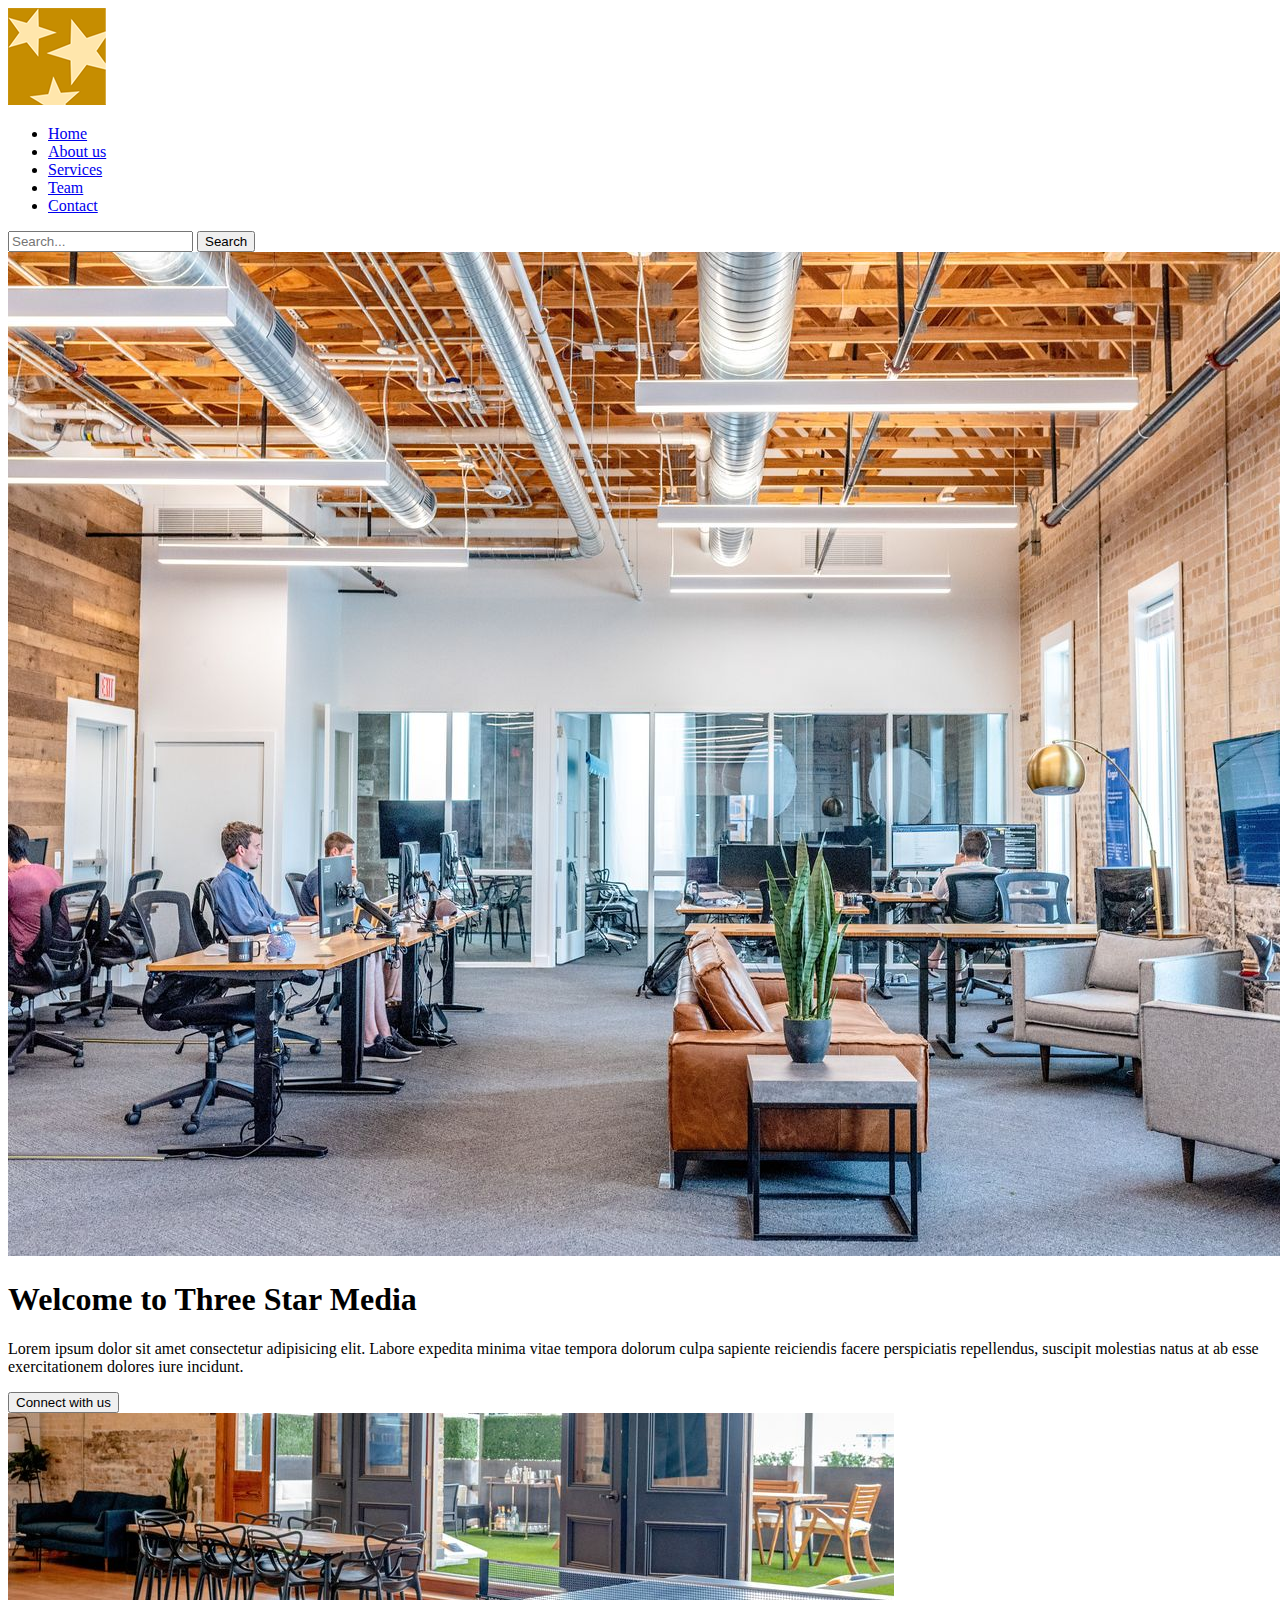
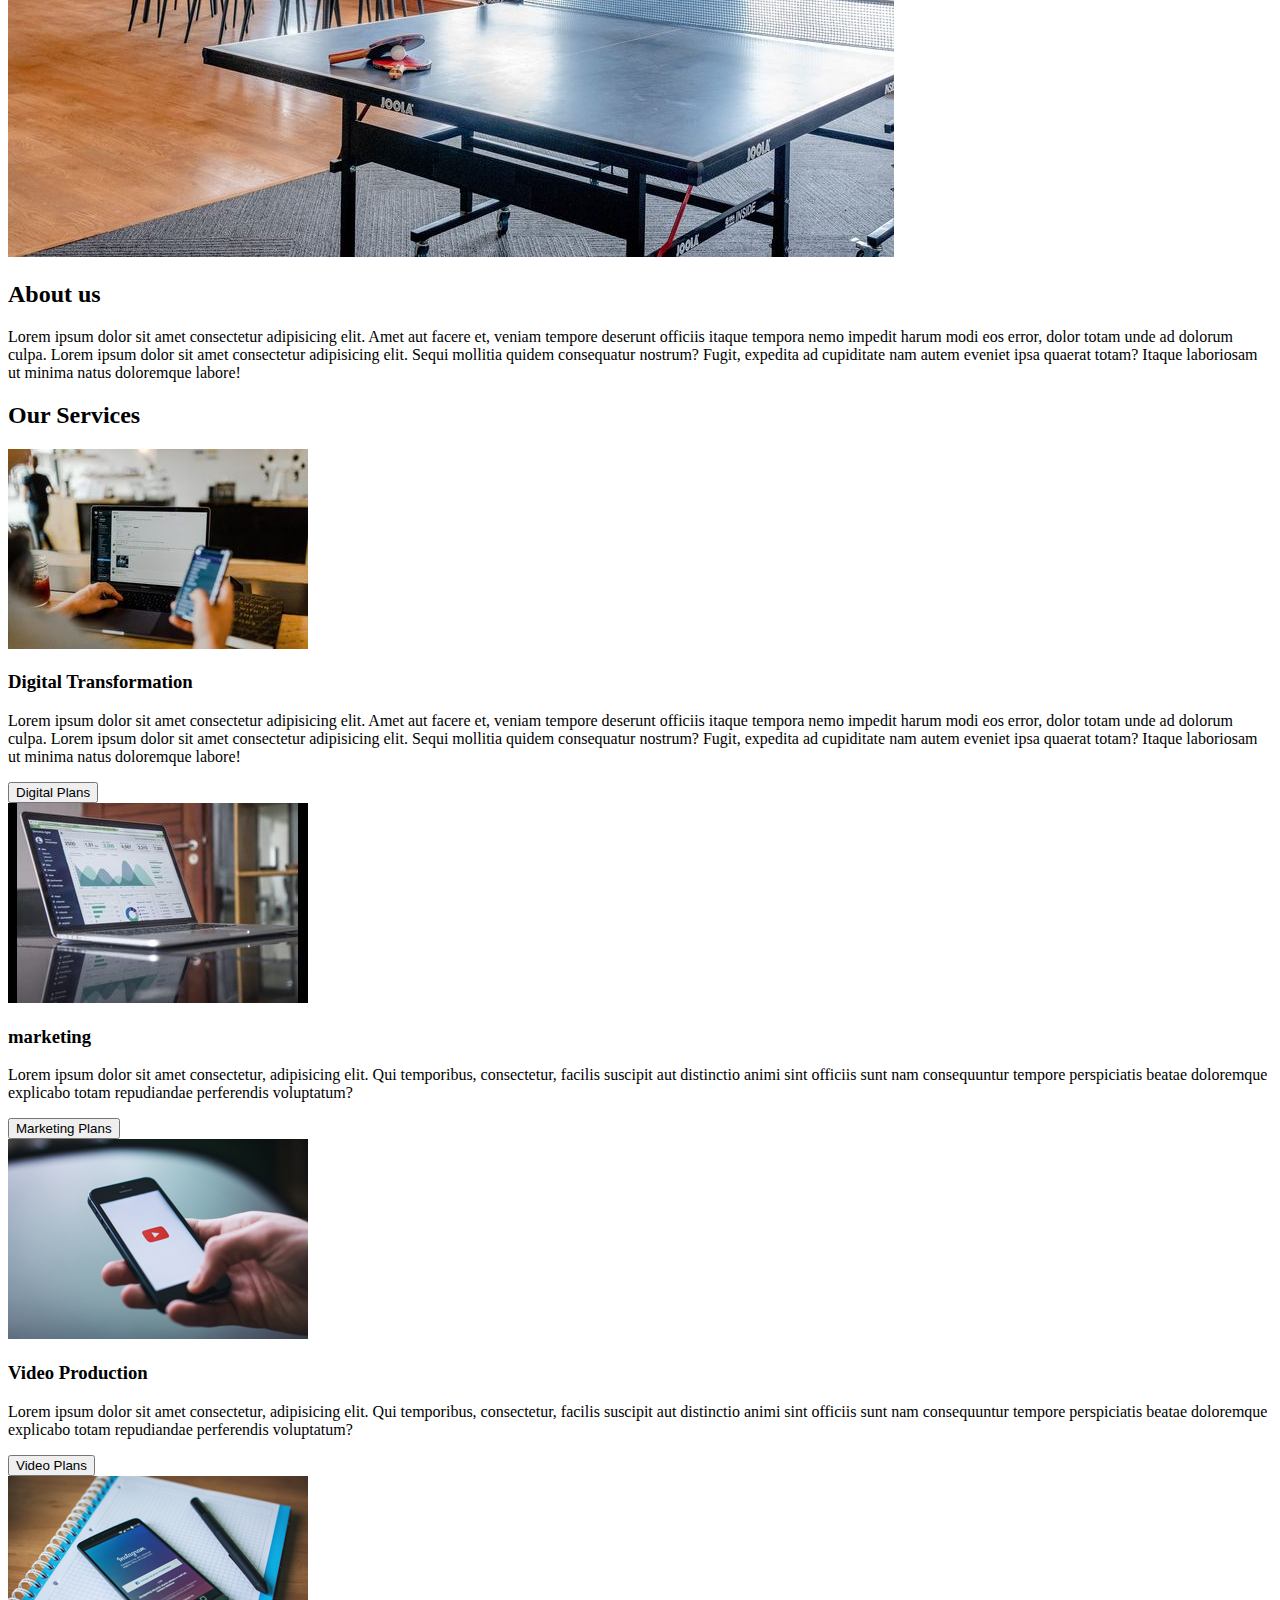
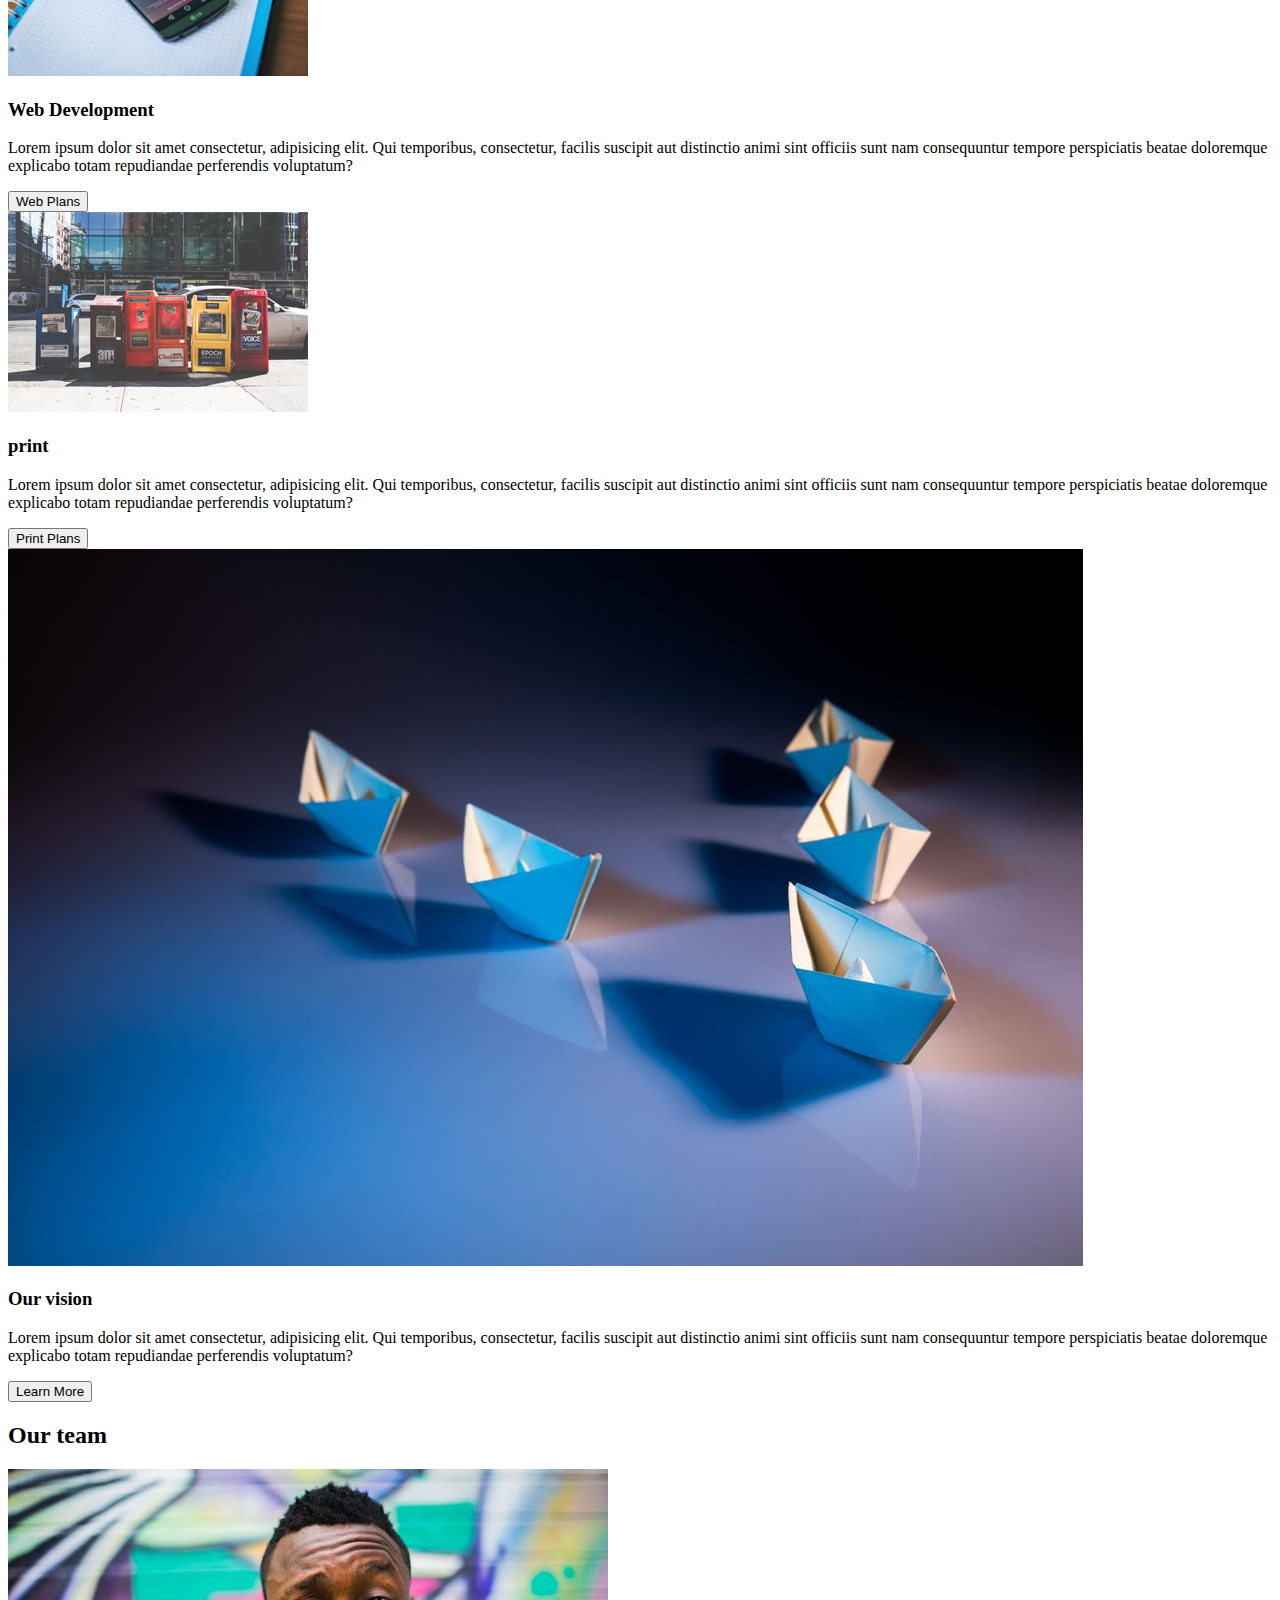
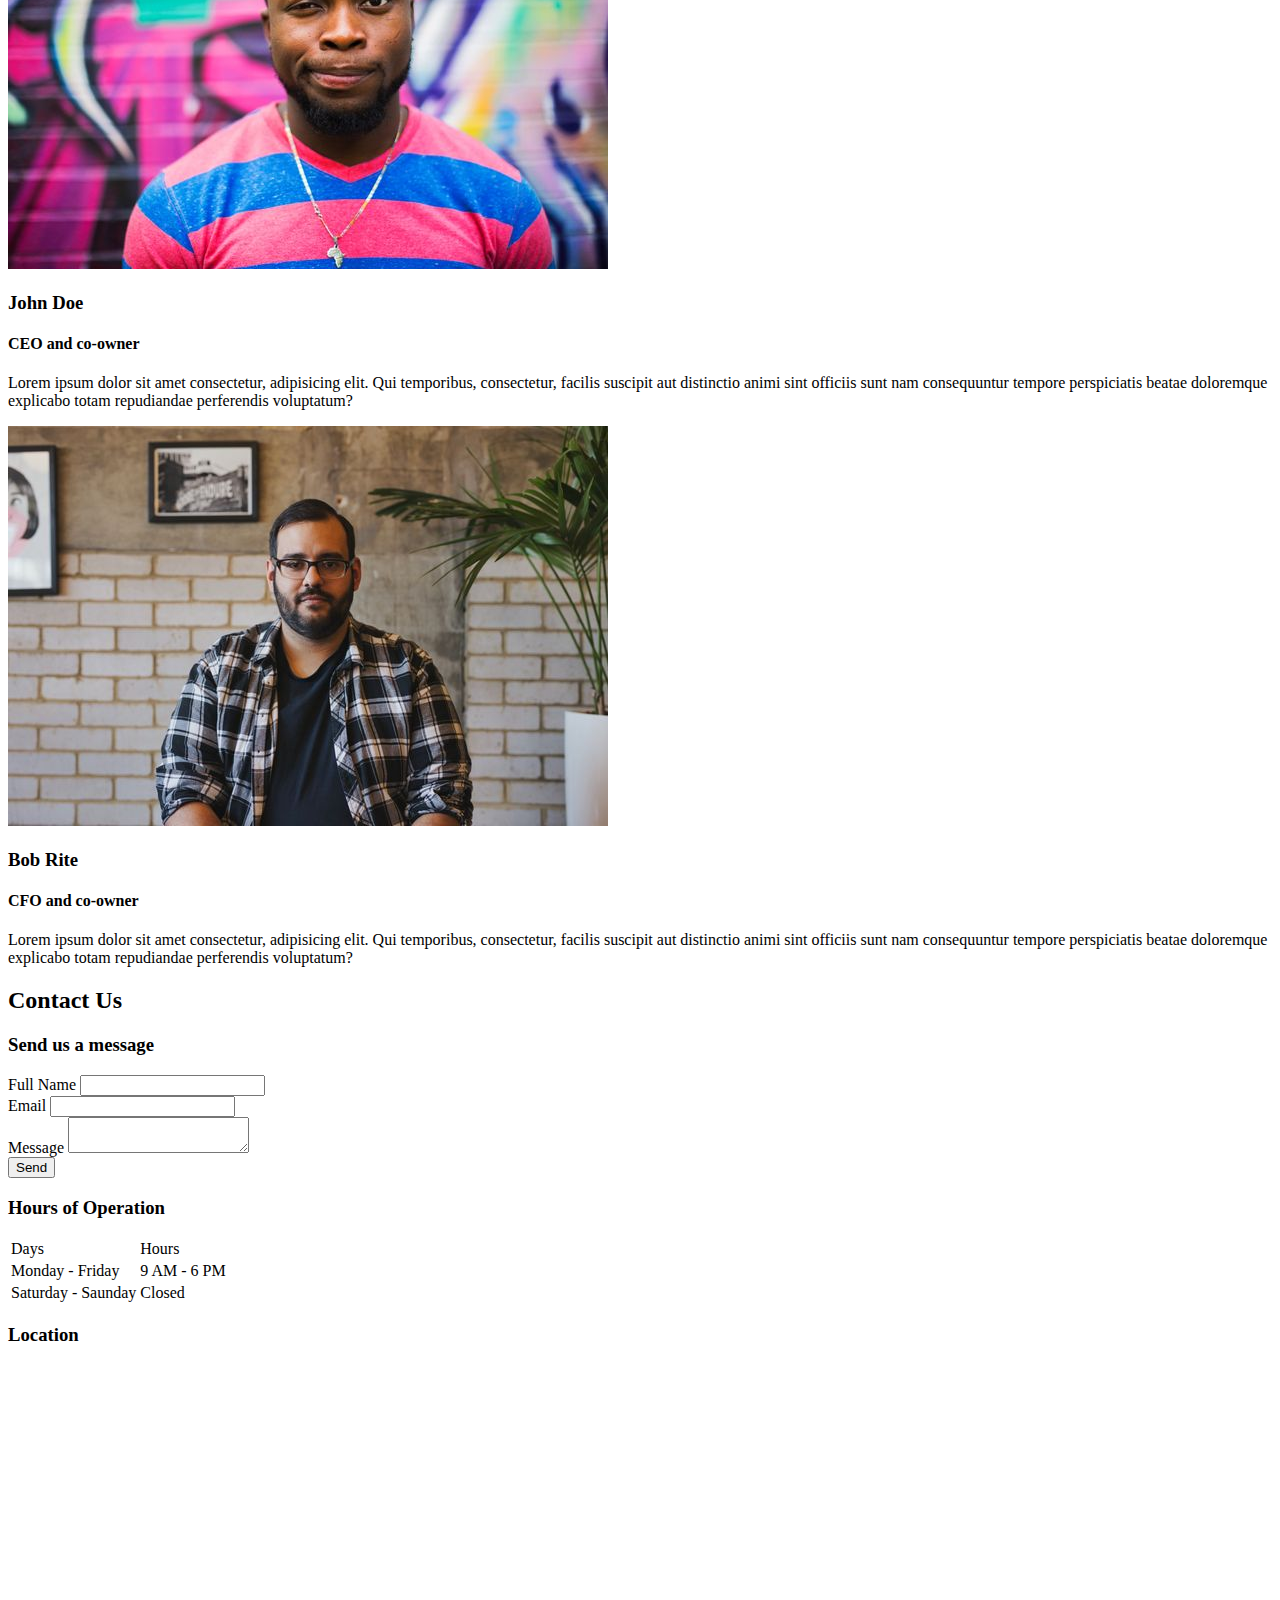
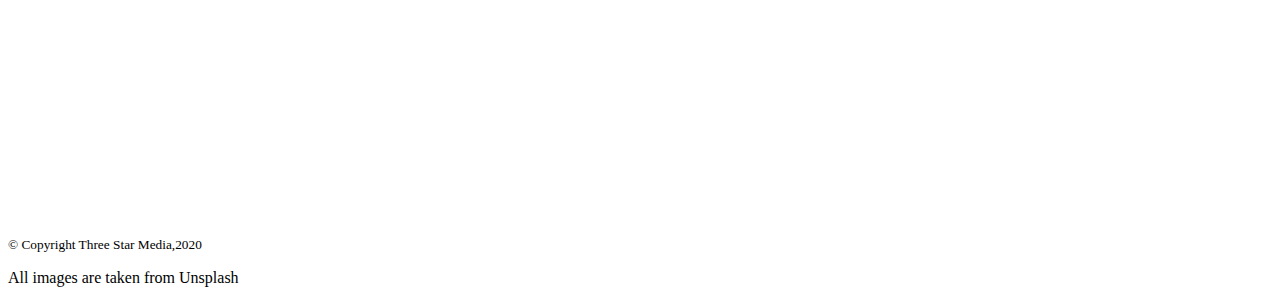
==== final-project/index.html @ d94678a0 "complete html final" ====
<!DOCTYPE html>
<html lang="zxx">
<head>
    <meta charset="UTF-8">
    <meta http-equiv="X-UA-Compatible" content="IE=edge">
    <meta name="viewport" content="width=device-width, initial-scale=1.0">
    <title>final-project</title>

    <!-- dont forget to link css styles  -->
</head>

<body>
      <!-- style header-->
<header>
  <!-- Navigation Bar needs styling.  -->
 <div class="header-wrappe">
  <img src="images/logo.png" alt="logo">     <!-- might need to give images its own class to add yellow border -->
    <nav>
      <!-- ask prof if ul list is appropriate in this case-->
        <ul>
            <li><a href="home.html" class="nav-link">Home</a></li>
            <li><a href="about.us" class="nav-link">About us</a></li>
            <li><a href="services" class="nav-link">Services</a></li>
            <li><a href="team" class="nav-link">Team</a></li>
            <li><a href="contact" class="nav-link">Contact</a></li>
          </ul>
        </nav> 
        <!-- make search bar longer --> 
        <div class="search-bar">
            <form>
                <input type="text" id="searchInput" placeholder="Search...">
                <input type="submit" value="Search">
              </form>
            </div>  

 </div>
  <!--  remember that the words go on the Main Banner image. image also needs resizing -->
 <div class="main-banner">
        <img src="images/main-banner.jpg" alt="main-banner">
        <h1 id="site-title">Welcome to Three Star Media</h1>
        <p> 
          Lorem ipsum dolor sit amet consectetur adipisicing elit. Labore expedita minima vitae tempora dolorum culpa sapiente reiciendis facere perspiciatis repellendus, suscipit molestias natus at ab esse exercitationem dolores iure incidunt.  
        </p>
        <button class="contact-us">Connect with us</button> <!-- all bottons will need styling. -->

        
   </div>

</header>
<!-- not too sure about size of fonts taging from h2-h6 but hopefully this becomes more clear once I add css -->

<!-- About Us Section -->
  <div class="about-us">
    <img src="images/about-us.jpg" alt="about-us"> <!-- image needs resizing-->
    <h2> About us </h2>    
    <p>
        Lorem ipsum dolor sit amet consectetur adipisicing elit. Amet aut facere et, veniam tempore deserunt officiis itaque tempora nemo impedit harum modi eos error, dolor totam unde ad dolorum culpa.
       
        Lorem ipsum dolor sit amet consectetur adipisicing elit. Sequi mollitia quidem consequatur nostrum? Fugit, expedita ad cupiditate nam autem eveniet ipsa quaerat totam? Itaque laboriosam ut minima natus doloremque labore!
    </p>  
    
  </div>

  <!-- Our Services Section -->  <!-- use flexbox or grid where appropriate -->
<section>
  <div class="our-services">
   <h2> Our Services </h2>  
  </div> 
   <!-- use flexbox or grid where appropriate -->
  <div class=" Digital-Transformation">
    <img src="images/digital.jpg" alt="digital"> 
    <h3> Digital Transformation</h3>   
    <p>
        Lorem ipsum dolor sit amet consectetur adipisicing elit. Amet aut facere et, veniam tempore deserunt officiis itaque tempora nemo impedit harum modi eos error, dolor totam unde ad dolorum culpa.
       
        Lorem ipsum dolor sit amet consectetur adipisicing elit. Sequi mollitia quidem consequatur nostrum? Fugit, expedita ad cupiditate nam autem eveniet ipsa quaerat totam? Itaque laboriosam ut minima natus doloremque labore!
    </p>  
    <button class="digital-plans">Digital Plans</button>
  </div>
   
 
 <!-- use flexbox or grid where appropriate -->
  <div class="marketing">
    <img src="images/marketing.jpg" alt="marketing">  
    <h3> marketing </h3>  
    <p>
        Lorem ipsum dolor sit amet consectetur, adipisicing elit. Qui temporibus, consectetur, facilis suscipit aut distinctio animi sint officiis sunt nam consequuntur tempore perspiciatis beatae doloremque explicabo totam repudiandae perferendis voluptatum?
    </p>
    <button class="marketing-plans">Marketing Plans</button>
  </div>
<!-- use flexbox or grid where appropriate -->
  <div class="video-production">
    <img src="images/video.jpg" alt="video">  
    <h3> Video Production </h3>  
    <p>
        Lorem ipsum dolor sit amet consectetur, adipisicing elit. Qui temporibus, consectetur, facilis suscipit aut distinctio animi sint officiis sunt nam consequuntur tempore perspiciatis beatae doloremque explicabo totam repudiandae perferendis voluptatum?
    </p>
    <button class="video-plans">Video Plans</button>
  </div>

<!-- use flexbox or grid where appropriate -->
  <div class="web-developement">
    <img src="images/web.jpg" alt="web"> 
    <h3> Web Development </h3> 
    <p>
        Lorem ipsum dolor sit amet consectetur, adipisicing elit. Qui temporibus, consectetur, facilis suscipit aut distinctio animi sint officiis sunt nam consequuntur tempore perspiciatis beatae doloremque explicabo totam repudiandae perferendis voluptatum?
    </p> 
    <button class="web-plans">Web Plans</button>
  </div>
<!-- use flexbox or grid where appropriate -->
  <div class="print">
    <img src="images/print.jpg" alt="print"> 
    <h3> print </h3> 
    <p>
        Lorem ipsum dolor sit amet consectetur, adipisicing elit. Qui temporibus, consectetur, facilis suscipit aut distinctio animi sint officiis sunt nam consequuntur tempore perspiciatis beatae doloremque explicabo totam repudiandae perferendis voluptatum?
    </p> 
    <button class="print-plans">Print Plans</button>
  </div>

<!-- use flexbox or grid where appropriate -->
  <div class="vision">
    <img src="images/vision.jpg" alt="vision"> 
    <h3>Our vision</h3> 
    <p>
        Lorem ipsum dolor sit amet consectetur, adipisicing elit. Qui temporibus, consectetur, facilis suscipit aut distinctio animi sint officiis sunt nam consequuntur tempore perspiciatis beatae doloremque explicabo totam repudiandae perferendis voluptatum?
    </p> 
    <button class="learn-more">Learn More</button>
  </div> 

</section>

<!-- Team Section -->
  <section>
   <h2>Our team</h2>
    <div class="john-doe">
     <img src="images/john.jpg" alt="john"> 
     <h3> John Doe </h3> 
     <h4>CEO and co-owner</h4>
     <p>
        Lorem ipsum dolor sit amet consectetur, adipisicing elit. Qui temporibus, consectetur, facilis suscipit aut distinctio animi sint officiis sunt nam consequuntur tempore perspiciatis beatae doloremque explicabo totam repudiandae perferendis voluptatum?
     </p> 
   </div>
    
    <div class="bob-rite">
      <img src="images/bob.jpg" alt="bob"> 
      <h3> Bob Rite </h3> 
      <h4>CFO and co-owner</h4>
      <p>
        Lorem ipsum dolor sit amet consectetur, adipisicing elit. Qui temporibus, consectetur, facilis suscipit aut distinctio animi sint officiis sunt nam consequuntur tempore perspiciatis beatae doloremque explicabo totam repudiandae perferendis voluptatum?
     </p> 
    </div>
 </section>
 
<!-- contact us section -->
  <section class="contact-form">
       <h2> Contact Us </h2>
       <h3> Send us a message</h3>
       <form action="submit-form">
          <div class="form-group"> 
            <label for="fullname"> Full Name</label>
            <input id="fullname" type="text" name="fullname">
    
          </div>
          <div class="form-group">
            <label for="email-input"> Email</label>
            <input type="text" id="email-input" name="email">
          </div>
  
    
           <div class="form-group">
              <label for="message"> Message</label>
              <textarea name="messages" id="message"></textarea>
  
            </div>
            <button class="send-botton">Send</button>
       </form>
     </section>
<!-- hours of operation section -->
   <section>
            <h3> Hours of Operation </h3>   
          <div class="hours-table">
            <table ><!-- created a table however was advised by html validator to style in css instead. so table was removed. -->
                <tr>
                  <td>Days </td>
                  <td>Hours </td>
                </tr>
                <tr>
                  <td>Monday - Friday</td>
                  <td> 9 AM - 6 PM</td>
                </tr>
                <tr>
                  <td> Saturday - Saunday</td>
                  <td> Closed</td>
                </tr>
              </table>
          </div>         
   </section>


  <!-- location and footer -->
      <section class="location-map">
           <h3> Location </h3> 
           <iframe src="https://www.google.com/maps/embed?pb=!1m18!1m12!1m3!1d22431.555641255618!2d-75.7930345256836!3d45.34993349999998!2m3!1f0!2f0!3f0!3m2!1i1024!2i768!4f13.1!3m3!1m2!1s0x4cce0718cc4a6ad7%3A0xc6cc467725843e2b!2sAlgonquin%20College%20Ottawa%20Campus!5e0!3m2!1sen!2sca!4v1690408392096!5m2!1sen!2sca" width="600" height="450" style="border:0;" allowfullscreen="" loading="lazy" referrerpolicy="no-referrer-when-downgrade"></iframe>

    
      <div class="footer">
        <footer class="feet">
         <p>
            <small> &copy; Copyright Three Star Media,2020 </small>
         </p>
         <p> All images are taken from Unsplash</p>
       
        </footer>
      </div>
      </section>
         
</body>
</html>
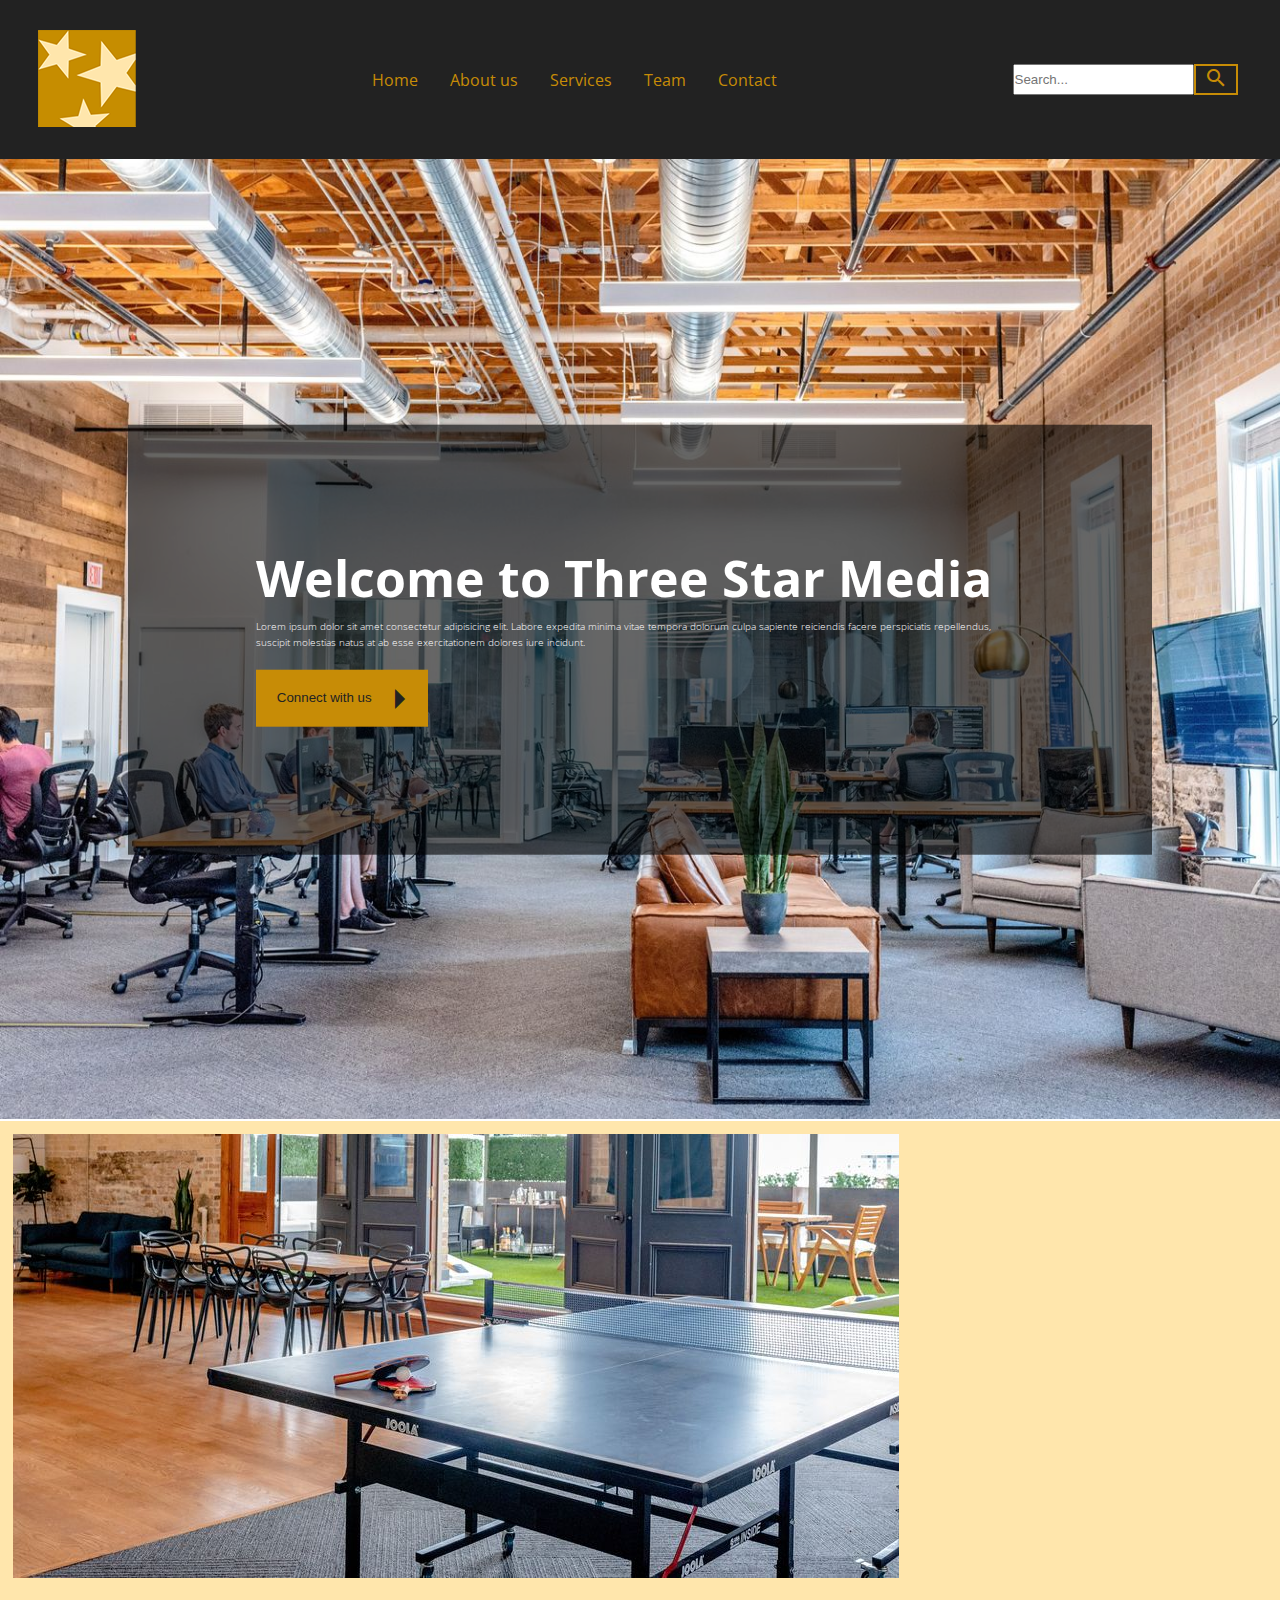
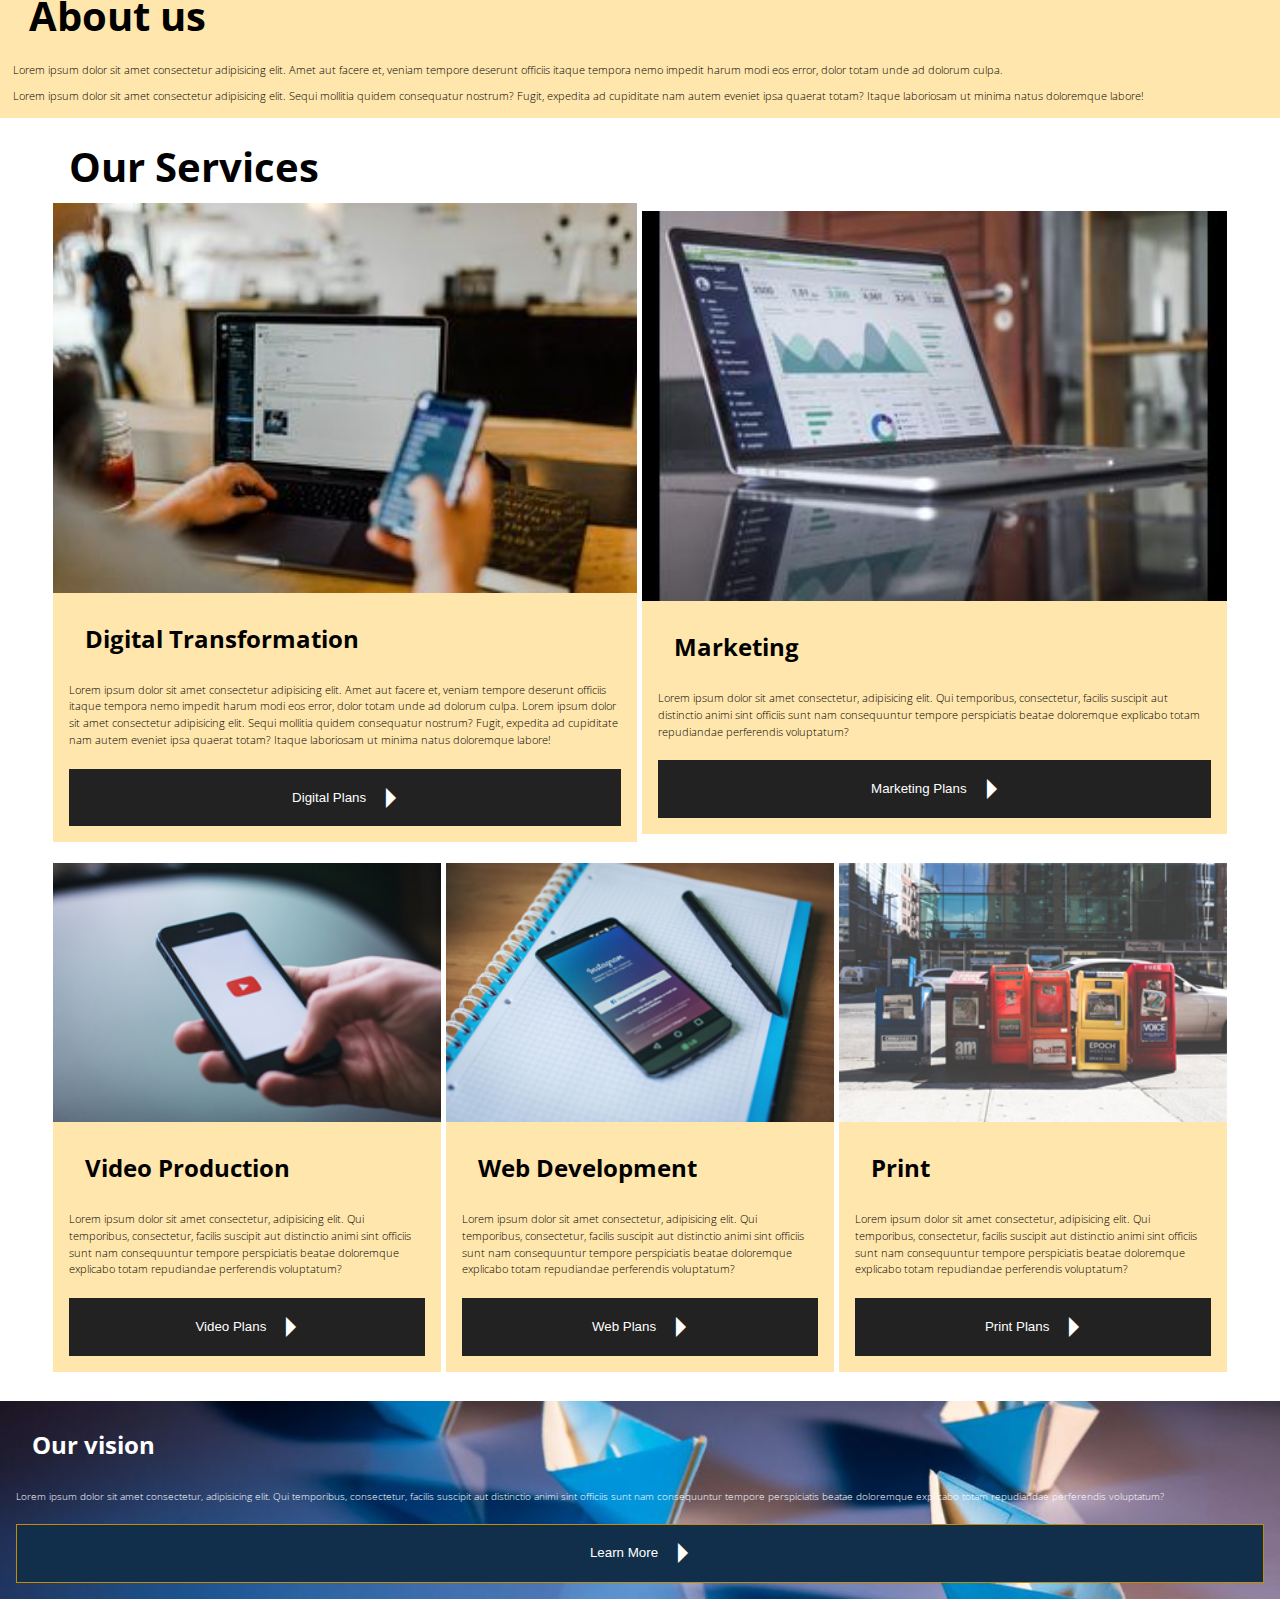
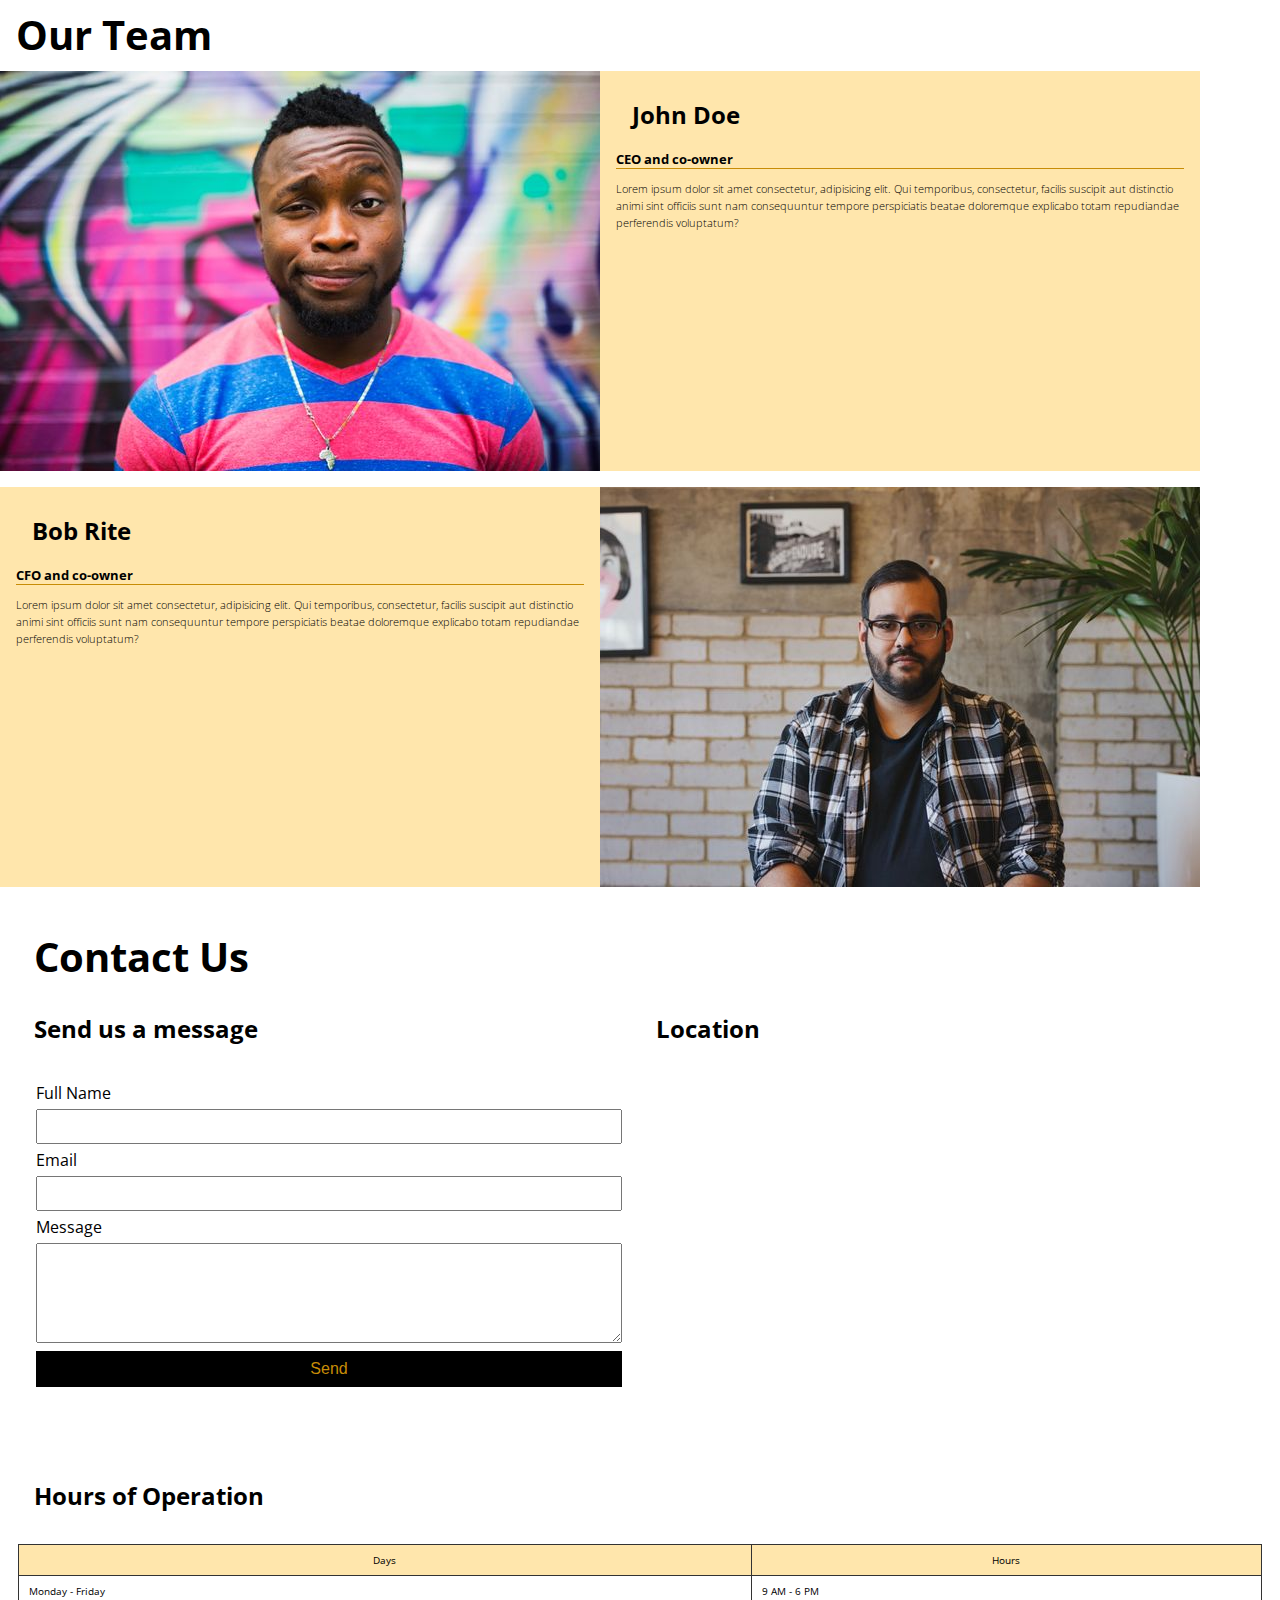
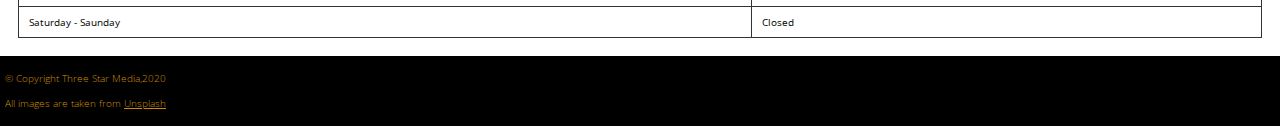
==== commit 3ed6fa3a: "complete css" ====
--- a/final-project/index.html
+++ b/final-project/index.html
@@ -1,218 +1,313 @@
 <!DOCTYPE html>
 <html lang="zxx">
+
 <head>
-    <meta charset="UTF-8">
-    <meta http-equiv="X-UA-Compatible" content="IE=edge">
-    <meta name="viewport" content="width=device-width, initial-scale=1.0">
-    <title>final-project</title>
-
-    <!-- dont forget to link css styles  -->
+  <meta charset="UTF-8">
+  <meta http-equiv="X-UA-Compatible" content="IE=edge">
+  <meta name="viewport" content="width=device-width, initial-scale=1.0">
+  <title>final-project</title>
+  <link rel="preconnect" href="https://fonts.googleapis.com">
+  <link rel="preconnect" href="https://fonts.gstatic.com" crossorigin>
+  <link rel="preconnect" href="https://fonts.googleapis.com">
+  <link rel="preconnect" href="https://fonts.gstatic.com" crossorigin>
+  <link href="https://fonts.googleapis.com/css2?family=Open+Sans:wght@300;500;700&display=swap" rel="stylesheet">
+  <link href="https://fonts.googleapis.com/icon?family=Material+Icons+Outlined" rel="stylesheet">
+
+  <link rel="stylesheet"
+    href="https://fonts.googleapis.com/css2?family=Material+Symbols+Outlined:opsz,wght,FILL,GRAD@48,700,1,200" />
+
+  <link rel="stylesheet" href="css/main.css">
+
+  <!-- dont forget to link css styles  -->
 </head>
 
 <body>
-      <!-- style header-->
-<header>
-  <!-- Navigation Bar needs styling.  -->
- <div class="header-wrappe">
-  <img src="images/logo.png" alt="logo">     <!-- might need to give images its own class to add yellow border -->
-    <nav>
-      <!-- ask prof if ul list is appropriate in this case-->
+  <!-- style header-->
+  <header class="header">
+    <!-- Navigation Bar needs styling.  -->
+    <div class="header-wrapper">
+      <div class="logo-wrapper">
+
+        <img class="logo" src="images/logo.png" alt="logo">
+        <!-- might need to give images its own class to add yellow border -->
+      </div>
+      <nav class="nav">
+        <!-- ask prof if ul list is appropriate in this case-->
         <ul>
-            <li><a href="home.html" class="nav-link">Home</a></li>
-            <li><a href="about.us" class="nav-link">About us</a></li>
-            <li><a href="services" class="nav-link">Services</a></li>
-            <li><a href="team" class="nav-link">Team</a></li>
-            <li><a href="contact" class="nav-link">Contact</a></li>
-          </ul>
-        </nav> 
-        <!-- make search bar longer --> 
-        <div class="search-bar">
-            <form>
-                <input type="text" id="searchInput" placeholder="Search...">
-                <input type="submit" value="Search">
-              </form>
-            </div>  
-
- </div>
+          <li><a href="home.html" class="nav-link">Home</a></li>
+          <li><a href="about.us" class="nav-link">About us</a></li>
+          <li><a href="services" class="nav-link">Services</a></li>
+          <li><a href="team" class="nav-link">Team</a></li>
+          <li><a href="contact" class="nav-link">Contact</a></li>
+        </ul>
+      </nav>
+      <!-- make search bar longer -->
+      <div class="search-bar">
+        <form>
+          <input type="text" id="searchInput" placeholder="Search...">
+          <button type="submit"> <span class=" search-button">
+
+            </span></button>
+        </form>
+      </div>
+    </div>
+
+
+  </header>
+  <!-- not too sure about size of fonts taging from h2-h6 but hopefully this becomes more clear once I add css -->
+
+  <!-- About Us Section -->
   <!--  remember that the words go on the Main Banner image. image also needs resizing -->
- <div class="main-banner">
-        <img src="images/main-banner.jpg" alt="main-banner">
-        <h1 id="site-title">Welcome to Three Star Media</h1>
-        <p> 
-          Lorem ipsum dolor sit amet consectetur adipisicing elit. Labore expedita minima vitae tempora dolorum culpa sapiente reiciendis facere perspiciatis repellendus, suscipit molestias natus at ab esse exercitationem dolores iure incidunt.  
-        </p>
-        <button class="contact-us">Connect with us</button> <!-- all bottons will need styling. -->
-
-        
-   </div>
-
-</header>
-<!-- not too sure about size of fonts taging from h2-h6 but hopefully this becomes more clear once I add css -->
-
-<!-- About Us Section -->
+  <div class="introduction-desktop">
+    <section class="image-wrapper">
+      <div class="img-container">
+        <img src="images/main-banner.jpg" alt="main-banner" class="main-banner">
+        <div class="text-overlay">
+          <div>
+
+            <h1 id="site-title">Welcome to Three Star Media</h1>
+            <p>
+              Lorem ipsum dolor sit amet consectetur adipisicing elit. Labore expedita minima vitae tempora dolorum
+              culpa
+              sapiente reiciendis facere perspiciatis repellendus, suscipit molestias natus at ab esse exercitationem
+              dolores iure incidunt.
+            </p>
+            <button class="button background-gold">
+              Connect with us
+            </button>
+          </div>
+
+        </div>
+      </div>
+    </section>
+  </div>
   <div class="about-us">
-    <img src="images/about-us.jpg" alt="about-us"> <!-- image needs resizing-->
-    <h2> About us </h2>    
+    <img src="images/about-us.jpg" alt="about-us" class="about-img"> <!-- image needs resizing-->
+    <div class="about-text">
+      <h2> About us </h2>
+      <p>
+        Lorem ipsum dolor sit amet consectetur adipisicing elit. Amet aut facere et, veniam tempore deserunt officiis
+        itaque tempora nemo impedit harum modi eos error, dolor totam unde ad dolorum culpa.
+      </p>
+      <p> Lorem ipsum dolor sit amet consectetur adipisicing elit. Sequi mollitia quidem consequatur nostrum? Fugit,
+        expedita ad cupiditate nam autem eveniet ipsa quaerat totam? Itaque laboriosam ut minima natus doloremque
+        labore!
+      </p>
+    </div>
+  </div>
+
+  <!-- Our Services Section --> <!-- use flexbox or grid where appropriate -->
+  <section class="wrapper-services">
+    <div>
+      <h2> Our Services </h2>
+    </div>
+    <!-- use flexbox or grid where appropriate -->
+    <div class="grid-services">
+      <div class=" digital-transformation">
+        <img src="images/digital.jpg" alt="digital" class="services-img">
+        <div class="digital-padding">
+          <h3> Digital Transformation</h3>
+          <p>
+            Lorem ipsum dolor sit amet consectetur adipisicing elit. Amet aut facere et, veniam tempore deserunt
+            officiis
+            itaque tempora nemo impedit harum modi eos error, dolor totam unde ad dolorum culpa.
+
+            Lorem ipsum dolor sit amet consectetur adipisicing elit. Sequi mollitia quidem consequatur nostrum? Fugit,
+            expedita ad cupiditate nam autem eveniet ipsa quaerat totam? Itaque laboriosam ut minima natus doloremque
+            labore!
+          </p>
+          <button class="button">Digital Plans</button>
+        </div>
+      </div>
+
+
+      <!-- use flexbox or grid where appropriate -->
+
+      <div class="marketing">
+        <img src="images/marketing.jpg" alt="marketing" class="services-img">
+        <div class="marketing-padding">
+          <h3> Marketing </h3>
+          <p>
+            Lorem ipsum dolor sit amet consectetur, adipisicing elit. Qui temporibus, consectetur, facilis suscipit aut
+            distinctio animi sint officiis sunt nam consequuntur tempore perspiciatis beatae doloremque explicabo totam
+            repudiandae perferendis voluptatum?
+          </p>
+          <button class="button">Marketing Plans</button>
+        </div>
+      </div>
+      <!-- use flexbox or grid where appropriate -->
+
+
+      <div class="video-production">
+        <img src="images/video.jpg" alt="video" class="services-img">
+        <div class="video">
+          <div class="video-padding">
+            <h3> Video Production </h3>
+            <p>
+              Lorem ipsum dolor sit amet consectetur, adipisicing elit. Qui temporibus, consectetur, facilis suscipit
+              aut
+              distinctio animi sint officiis sunt nam consequuntur tempore perspiciatis beatae doloremque explicabo
+              totam
+              repudiandae perferendis voluptatum?
+            </p>
+            <button class="button">Video Plans</button>
+          </div>
+        </div>
+      </div>
+
+      <!-- use flexbox or grid where appropriate -->
+
+
+
+      <!-- use flexbox or grid where appropriate -->
+
+      <div class="web-developement">
+        <img src="images/web.jpg" alt="web" class="services-img">
+        <div class="web-padding">
+          <h3> Web Development </h3>
+          <p>
+            Lorem ipsum dolor sit amet consectetur, adipisicing elit. Qui temporibus, consectetur, facilis suscipit aut
+            distinctio animi sint officiis sunt nam consequuntur tempore perspiciatis beatae doloremque explicabo totam
+            repudiandae perferendis voluptatum?
+          </p>
+          <button class="button">Web Plans</button>
+        </div>
+      </div>
+      <!-- use flexbox or grid where appropriate -->
+
+      <div class="print">
+        <img src="images/print.jpg" alt="print" class="services-img">
+        <div class="print-padding">
+          <h3> Print </h3>
+          <p>
+            Lorem ipsum dolor sit amet consectetur, adipisicing elit. Qui temporibus, consectetur, facilis suscipit aut
+            distinctio animi sint officiis sunt nam consequuntur tempore perspiciatis beatae doloremque explicabo totam
+            repudiandae perferendis voluptatum?
+          </p>
+          <button class="button">Print Plans</button>
+        </div>
+      </div>
+    </div>
+  </section>
+
+
+
+  <div class="vision image-wrapper">
+    <h3>Our vision</h3>
     <p>
-        Lorem ipsum dolor sit amet consectetur adipisicing elit. Amet aut facere et, veniam tempore deserunt officiis itaque tempora nemo impedit harum modi eos error, dolor totam unde ad dolorum culpa.
-       
-        Lorem ipsum dolor sit amet consectetur adipisicing elit. Sequi mollitia quidem consequatur nostrum? Fugit, expedita ad cupiditate nam autem eveniet ipsa quaerat totam? Itaque laboriosam ut minima natus doloremque labore!
-    </p>  
-    
+      Lorem ipsum dolor sit amet consectetur, adipisicing elit. Qui temporibus, consectetur, facilis suscipit aut
+      distinctio animi sint officiis sunt nam consequuntur tempore perspiciatis beatae doloremque explicabo totam
+      repudiandae perferendis voluptatum?
+    </p>
+    <button class="button border-gold">Learn More</button>
   </div>
-
-  <!-- Our Services Section -->  <!-- use flexbox or grid where appropriate -->
-<section>
-  <div class="our-services">
-   <h2> Our Services </h2>  
-  </div> 
-   <!-- use flexbox or grid where appropriate -->
-  <div class=" Digital-Transformation">
-    <img src="images/digital.jpg" alt="digital"> 
-    <h3> Digital Transformation</h3>   
-    <p>
-        Lorem ipsum dolor sit amet consectetur adipisicing elit. Amet aut facere et, veniam tempore deserunt officiis itaque tempora nemo impedit harum modi eos error, dolor totam unde ad dolorum culpa.
-       
-        Lorem ipsum dolor sit amet consectetur adipisicing elit. Sequi mollitia quidem consequatur nostrum? Fugit, expedita ad cupiditate nam autem eveniet ipsa quaerat totam? Itaque laboriosam ut minima natus doloremque labore!
-    </p>  
-    <button class="digital-plans">Digital Plans</button>
-  </div>
-   
- 
- <!-- use flexbox or grid where appropriate -->
-  <div class="marketing">
-    <img src="images/marketing.jpg" alt="marketing">  
-    <h3> marketing </h3>  
-    <p>
-        Lorem ipsum dolor sit amet consectetur, adipisicing elit. Qui temporibus, consectetur, facilis suscipit aut distinctio animi sint officiis sunt nam consequuntur tempore perspiciatis beatae doloremque explicabo totam repudiandae perferendis voluptatum?
-    </p>
-    <button class="marketing-plans">Marketing Plans</button>
-  </div>
-<!-- use flexbox or grid where appropriate -->
-  <div class="video-production">
-    <img src="images/video.jpg" alt="video">  
-    <h3> Video Production </h3>  
-    <p>
-        Lorem ipsum dolor sit amet consectetur, adipisicing elit. Qui temporibus, consectetur, facilis suscipit aut distinctio animi sint officiis sunt nam consequuntur tempore perspiciatis beatae doloremque explicabo totam repudiandae perferendis voluptatum?
-    </p>
-    <button class="video-plans">Video Plans</button>
-  </div>
-
-<!-- use flexbox or grid where appropriate -->
-  <div class="web-developement">
-    <img src="images/web.jpg" alt="web"> 
-    <h3> Web Development </h3> 
-    <p>
-        Lorem ipsum dolor sit amet consectetur, adipisicing elit. Qui temporibus, consectetur, facilis suscipit aut distinctio animi sint officiis sunt nam consequuntur tempore perspiciatis beatae doloremque explicabo totam repudiandae perferendis voluptatum?
-    </p> 
-    <button class="web-plans">Web Plans</button>
-  </div>
-<!-- use flexbox or grid where appropriate -->
-  <div class="print">
-    <img src="images/print.jpg" alt="print"> 
-    <h3> print </h3> 
-    <p>
-        Lorem ipsum dolor sit amet consectetur, adipisicing elit. Qui temporibus, consectetur, facilis suscipit aut distinctio animi sint officiis sunt nam consequuntur tempore perspiciatis beatae doloremque explicabo totam repudiandae perferendis voluptatum?
-    </p> 
-    <button class="print-plans">Print Plans</button>
-  </div>
-
-<!-- use flexbox or grid where appropriate -->
-  <div class="vision">
-    <img src="images/vision.jpg" alt="vision"> 
-    <h3>Our vision</h3> 
-    <p>
-        Lorem ipsum dolor sit amet consectetur, adipisicing elit. Qui temporibus, consectetur, facilis suscipit aut distinctio animi sint officiis sunt nam consequuntur tempore perspiciatis beatae doloremque explicabo totam repudiandae perferendis voluptatum?
-    </p> 
-    <button class="learn-more">Learn More</button>
-  </div> 
-
-</section>
-
-<!-- Team Section -->
-  <section>
-   <h2>Our team</h2>
-    <div class="john-doe">
-     <img src="images/john.jpg" alt="john"> 
-     <h3> John Doe </h3> 
-     <h4>CEO and co-owner</h4>
-     <p>
-        Lorem ipsum dolor sit amet consectetur, adipisicing elit. Qui temporibus, consectetur, facilis suscipit aut distinctio animi sint officiis sunt nam consequuntur tempore perspiciatis beatae doloremque explicabo totam repudiandae perferendis voluptatum?
-     </p> 
-   </div>
-    
-    <div class="bob-rite">
-      <img src="images/bob.jpg" alt="bob"> 
-      <h3> Bob Rite </h3> 
-      <h4>CFO and co-owner</h4>
-      <p>
-        Lorem ipsum dolor sit amet consectetur, adipisicing elit. Qui temporibus, consectetur, facilis suscipit aut distinctio animi sint officiis sunt nam consequuntur tempore perspiciatis beatae doloremque explicabo totam repudiandae perferendis voluptatum?
-     </p> 
-    </div>
- </section>
- 
-<!-- contact us section -->
+  <!-- Team Section -->
+  <section class="team-wrapper">
+    <h2>Our Team</h2>
+    <div class="our-team">
+      <div class="john-doe">
+        <img src="images/john.jpg" alt="john" class="john">
+        <div class="john-padding">
+          <h3> John Doe </h3>
+          <h4>CEO and co-owner</h4>
+          <p>
+            Lorem ipsum dolor sit amet consectetur, adipisicing elit. Qui temporibus, consectetur, facilis suscipit aut
+            distinctio animi sint officiis sunt nam consequuntur tempore perspiciatis beatae doloremque explicabo totam
+            repudiandae perferendis voluptatum?
+          </p>
+        </div>
+      </div>
+
+      <div class="bob-rite">
+        <img src="images/bob.jpg" alt="bob" class="bob">
+        <div class="bob-padding">
+          <h3> Bob Rite </h3>
+          <h4>CFO and co-owner</h4>
+          <p>
+            Lorem ipsum dolor sit amet consectetur, adipisicing elit. Qui temporibus, consectetur, facilis suscipit aut
+            distinctio animi sint officiis sunt nam consequuntur tempore perspiciatis beatae doloremque explicabo totam
+            repudiandae perferendis voluptatum?
+          </p>
+        </div>
+      </div>
+    </div>
+  </section>
+
+  <!-- contact us section -->
   <section class="contact-form">
-       <h2> Contact Us </h2>
-       <h3> Send us a message</h3>
-       <form action="submit-form">
-          <div class="form-group"> 
-            <label for="fullname"> Full Name</label>
-            <input id="fullname" type="text" name="fullname">
-    
-          </div>
-          <div class="form-group">
-            <label for="email-input"> Email</label>
-            <input type="text" id="email-input" name="email">
-          </div>
-  
-    
-           <div class="form-group">
+    <h2> Contact Us </h2>
+
+    <section class="contact-desktop">
+      <div class="form-desktop">
+        <h3> Send us a message</h3>
+        <div class="form-wrapper">
+          <form class="contact-form" action="submit-form">
+            <div class="form-group">
+              <label for="fullname"> Full Name</label>
+              <input id="fullname" type="text" name="fullname">
+
+            </div>
+            <div class="form-group">
+              <label for="email-input"> Email</label>
+              <input type="text" id="email-input" name="email">
+            </div>
+
+
+            <div class="form-group">
               <label for="message"> Message</label>
               <textarea name="messages" id="message"></textarea>
-  
+
             </div>
             <button class="send-botton">Send</button>
-       </form>
-     </section>
-<!-- hours of operation section -->
-   <section>
-            <h3> Hours of Operation </h3>   
-          <div class="hours-table">
-            <table ><!-- created a table however was advised by html validator to style in css instead. so table was removed. -->
-                <tr>
-                  <td>Days </td>
-                  <td>Hours </td>
-                </tr>
-                <tr>
-                  <td>Monday - Friday</td>
-                  <td> 9 AM - 6 PM</td>
-                </tr>
-                <tr>
-                  <td> Saturday - Saunday</td>
-                  <td> Closed</td>
-                </tr>
-              </table>
-          </div>         
-   </section>
-
-
-  <!-- location and footer -->
-      <section class="location-map">
-           <h3> Location </h3> 
-           <iframe src="https://www.google.com/maps/embed?pb=!1m18!1m12!1m3!1d22431.555641255618!2d-75.7930345256836!3d45.34993349999998!2m3!1f0!2f0!3f0!3m2!1i1024!2i768!4f13.1!3m3!1m2!1s0x4cce0718cc4a6ad7%3A0xc6cc467725843e2b!2sAlgonquin%20College%20Ottawa%20Campus!5e0!3m2!1sen!2sca!4v1690408392096!5m2!1sen!2sca" width="600" height="450" style="border:0;" allowfullscreen="" loading="lazy" referrerpolicy="no-referrer-when-downgrade"></iframe>
-
-    
-      <div class="footer">
-        <footer class="feet">
-         <p>
-            <small> &copy; Copyright Three Star Media,2020 </small>
-         </p>
-         <p> All images are taken from Unsplash</p>
-       
-        </footer>
-      </div>
-      </section>
-         
+          </form>
+        </div>
+      </div>
+
+      <!-- hours of operation section -->
+      <div class="table-grid">
+        <h3> Hours of Operation </h3>
+        <div class="hours-table">
+          <table>
+            <!-- created a table however was advised by html validator to style in css instead. so table was removed. -->
+            <tr>
+              <td class="days">Days </td>
+              <td class="days">Hours </td>
+            </tr>
+            <tr>
+              <td>Monday - Friday</td>
+              <td> 9 AM - 6 PM</td>
+            </tr>
+            <tr>
+              <td> Saturday - Saunday</td>
+              <td> Closed</td>
+            </tr>
+          </table>
+        </div>
+      </div>
+
+
+      <!-- location and footer -->
+      <div class="location-map">
+        <h3> Location </h3>
+        <iframe
+          src="https://www.google.com/maps/embed?pb=!1m18!1m12!1m3!1d22431.555641255618!2d-75.7930345256836!3d45.34993349999998!2m3!1f0!2f0!3f0!3m2!1i1024!2i768!4f13.1!3m3!1m2!1s0x4cce0718cc4a6ad7%3A0xc6cc467725843e2b!2sAlgonquin%20College%20Ottawa%20Campus!5e0!3m2!1sen!2sca!4v1690408392096!5m2!1sen!2sca"
+          class="google-map" allowfullscreen="" loading="lazy" referrerpolicy="no-referrer-when-downgrade"></iframe>
+
+      </div>
+    </section>
+  </section>
+
+  <div class="footer ">
+    <footer class="feet">
+      <p>
+        <small> &copy; Copyright Three Star Media,2020 </small>
+      </p>
+      <p> All images are taken from <a href="https://unsplash.com/">Unsplash</a></p>
+
+    </footer>
+  </div>
+
+
 </body>
+
 </html>--- a/final-project/css/main.css
+++ b/final-project/css/main.css
@@ -0,0 +1,1007 @@
+/* http://meyerweb.com/eric/tools/css/reset/ 
+   v2.0 | 20110126
+   License: none (public domain)
+*/
+
+html,
+body,
+div,
+span,
+applet,
+object,
+iframe,
+h1,
+h2,
+h3,
+h4,
+h5,
+h6,
+p,
+blockquote,
+pre,
+a,
+abbr,
+acronym,
+address,
+big,
+cite,
+code,
+del,
+dfn,
+em,
+img,
+ins,
+kbd,
+q,
+s,
+samp,
+small,
+strike,
+strong,
+sub,
+sup,
+tt,
+var,
+b,
+u,
+i,
+center,
+dl,
+dt,
+dd,
+ol,
+ul,
+li,
+fieldset,
+form,
+label,
+legend,
+table,
+caption,
+tbody,
+tfoot,
+thead,
+tr,
+th,
+td,
+article,
+aside,
+canvas,
+details,
+embed,
+figure,
+figcaption,
+footer,
+header,
+hgroup,
+menu,
+nav,
+output,
+ruby,
+section,
+summary,
+time,
+mark,
+audio,
+video {
+  margin: 0;
+  padding: 0;
+  border: 0;
+  font-size: 100%;
+  font: inherit;
+  vertical-align: baseline;
+}
+
+
+* {
+  margin: 0;
+  padding: 0;
+  box-sizing: border-box;
+}
+
+/* HTML5 display-role reset for older browsers */
+article,
+aside,
+details,
+figcaption,
+figure,
+footer,
+header,
+hgroup,
+menu,
+nav,
+section {
+  display: block;
+}
+
+
+
+
+
+p {
+  font-size: 0.7rem;
+  font-weight: 300;
+  line-height: 1.5;
+}
+
+body {
+  line-height: 1;
+  font-family: 'Open Sans', sans-serif;
+  /* Apply the 'Open Sans' font */
+
+
+}
+
+/* img,
+iframe {
+  width: 100%;
+  height: auto;
+} */
+
+ol,
+ul {
+  list-style: none;
+}
+
+blockquote,
+q {
+  quotes: none;
+}
+
+blockquote:before,
+blockquote:after,
+q:before,
+q:after {
+  content: '';
+  content: none;
+}
+
+table {
+  border-collapse: collapse;
+  border-spacing: 0;
+}
+
+.search-bar input {
+  flex: 1;
+}
+
+.search-bar form {
+
+  display: flex;
+  width: 100%
+}
+
+.search-bar button {
+  background: transparent;
+  border: 2px solid #c78c06;
+
+}
+
+.search-button::after {
+  content: "search";
+  font-family: "Material Icons Outlined";
+  padding: 0.5rem;
+  font-size: 1.5rem;
+  color: #c78c06;
+}
+
+
+.img-container {
+  position: relative;
+  /* background-color: red; */
+  /* Ensure positioning context for absolute positioning */
+}
+
+.main-banner {
+  width: 100%;
+  /* Make sure the image covers the container */
+  height: 100%;
+  /* Maintain aspect ratio */
+  position: absolute;
+  object-fit: cover;
+  top: 0;
+  left: 0;
+  z-index: 100;
+}
+
+
+.text-overlay {
+  position: relative;
+
+
+  /* Semi-transparent black overlay */
+
+  color: white;
+  padding: 55px 0;
+  width: 100%;
+  box-sizing: border-box;
+  z-index: 200;
+}
+
+.text-overlay div {
+  background-color: rgba(0, 0, 0, 0.6);
+  padding: 1rem;
+}
+
+#site-title {
+  font-size: 50px;
+  /* Adjust the font size to your desired value */
+  margin-top: 0;
+  /* Remove default margin from h1 */
+  text-align: left;
+  /* Center align the text */
+  font-weight: bold;
+  /* Add this line to make the font bold */
+}
+
+.image-wrapper p {
+  font-size: 10px;
+  /* Adjust the font size for the paragraph within the h1 */
+  line-height: 1.6;
+  /* Increase the line spacing for the paragraph within the h1 */
+}
+
+
+
+.navigation-bar li:nth-child(2) {
+  padding: 1.5% 4%;
+}
+
+.navigation-bar li:nth-child(3) {
+  padding: 1% 3%;
+}
+
+.navigation-bar li:nth-child(4) {
+  padding: 0.5% 2%;
+}
+
+.logo {
+  width: auto;
+  height: auto;
+}
+
+.logo-wrapper {
+  width: 100%;
+  background-color: #c78c06;
+}
+
+
+.header-wrapper {
+  max-width: 1200px;
+  margin: 0 auto;
+}
+
+
+
+.nav-link {
+  width: 100%;
+  display: block;
+  padding: 1rem;
+  text-align: center;
+}
+
+
+
+.border-box {
+  position: absolute;
+  bottom: 5px;
+  /* Adjust the distance from the bottom as needed */
+  left: 20px;
+  /* Adjust the distance from the left as needed */
+  color: #fff;
+  /* Set the text color for the paragraph */
+
+}
+
+header nav ul a:link,
+header nav ul a:visited {
+  text-decoration: none;
+}
+
+.nav {
+
+  display: flex;
+  justify-content: center;
+  /* Center the navigation horizontally */
+  align-items: flex-end;
+}
+
+.nav li a {
+  text-decoration: none;
+  color: #c78c06;
+
+}
+
+.nav li a:hover {
+  background-color: #c78c06;
+  /* Change the background color on hover */
+  color: #222;
+  /* Change the text color on hover */
+  /* transform: scale(10); */
+  /* Add any other styles you want for the hover effect */
+}
+
+.nav ul {
+  width: 100%;
+}
+
+
+header {
+
+  top: 20px;
+  /* Adjust the distance from the top as needed */
+  left: 20px;
+  /* Adjust the distance from the left as needed */
+  background-color: #222;
+  /* Set a background color with some transparency */
+  padding: 30px;
+  /* Add padding to create some space around the header content */
+  padding-left: 25px;
+
+  color: white;
+  /* Set a text color that contrasts well with the background */
+  /* Add any other styles you want for the header */
+}
+
+#search-bar {
+  width: 800px;
+  /* Adjust the width to your desired value */
+  box-sizing: border-box;
+  /* Include padding and border in the element's total width */
+  padding: 80px;
+  /* Adjust padding if needed */
+  margin-top: 10px;
+  /* Add margin for spacing */
+}
+
+/* .material-icons-outlined { */
+/* position: relative; */
+/* top: 50%; */
+/* Vertically center the icon */
+/* left: 1px; */
+/* Adjust the distance from the search bar */
+/* transform: translateY(-40); */
+/* Correct vertical alignment after using top: 50% */
+/* font-size: 24px; */
+/* Adjust the font size of the icon */
+/* color: #c78c06; */
+/* Adjust the color of the icon */
+/* cursor: pointer; */
+/* Add a pointer cursor when hovering over the icon */
+/* } */
+
+.contact-us {
+  background-color: #c78c06;
+  /* Set the background color */
+  color: black;
+  /* Set the text color */
+  padding: 20px 20px;
+  /* Adjust padding */
+  border: none;
+  /* Remove the border */
+  font-size: 15px;
+  /* Adjust font size */
+  cursor: pointer;
+}
+
+/* 
+  .material-symbols-outlined {
+    font-size: 24px;
+    margin-right: 3px;
+  }
+  */
+
+/* styles.css */
+.about-us {
+  border: 2px;
+  /* Border style and color */
+  /* Add padding for spacing between content and border */
+  box-sizing: border-box;
+  /* Include padding and border in element's total width */
+  /* Add margin for spacing between elements */
+  background-color: #ffe6ac;
+  padding: .8rem;
+}
+
+.wrapper-services {
+  max-width: 1200px;
+  margin: 0 auto;
+  width: 100%;
+  padding: .8rem;
+
+}
+
+.about-us img {
+
+  max-width: 100%;
+  /* Resize the image to fit within the container */
+  height: auto;
+  /* Maintain aspect ratio */
+
+}
+
+.about-us h2 {
+  margin-top: 0px;
+  /* Add some space above the heading */
+}
+
+.about-us p {
+  margin-top: 10px;
+  /* Add some space above the paragraph */
+}
+
+
+.button::after {
+  content: "arrow_right";
+  font-family: "Material Icons Outlined";
+  font-size: 3rem;
+  vertical-align: middle;
+
+}
+
+.button {
+  padding: 0.3rem;
+  background-color: #222;
+  color: #fff;
+  border: none;
+  padding-left: 1.3rem;
+  margin-top: 20px;
+
+}
+
+
+.digital-transformation {
+  border: 2px;
+  /* Border style and color */
+  /* Add padding for spacing between content and border */
+  box-sizing: border-box;
+  /* Include padding and border in element's total width */
+  margin: 0;
+  margin-bottom: 1rem;
+  /* Add margin for spacing between elements */
+  background-color: #ffe6ac;
+}
+
+.digital-padding {
+  padding: 1rem;
+}
+
+
+.background-gold {
+  background-color: #c78c06;
+  color: #222
+}
+
+.border-gold {
+  border: #c78c06 1px solid;
+  background-color: #112f4a;
+
+}
+
+
+
+.marketing {
+  border: 2px;
+  /* Border style and color */
+  /* Add padding for spacing between content and border */
+  box-sizing: border-box;
+  /* Include padding and border in element's total width */
+
+  /* Add margin for spacing between elements */
+  background-color: #ffe6ac;
+  margin-bottom: 1rem;
+}
+
+.marketing-padding {
+  padding: 1rem;
+}
+
+.video-production {
+  border: 2px;
+  /* Border style and color */
+  /* Add padding for spacing between content and border */
+  box-sizing: border-box;
+  /* Include padding and border in element's total width */
+  /* Add margin for spacing between elements */
+  background-color: #ffe6ac;
+  margin-bottom: 1rem;
+
+}
+
+.video-padding {
+  padding: 1rem;
+}
+
+.web-developement {
+  border: 2px;
+  /* Border style and color */
+  /* Add padding for spacing between content and border */
+  box-sizing: border-box;
+  /* Include padding and border in element's total width */
+  /* Add margin for spacing between elements */
+  background-color: #ffe6ac;
+
+  margin-bottom: 1rem;
+}
+
+.web-padding {
+  padding: 1rem;
+}
+
+.print {
+  border: 2px;
+  /* Border style and color */
+  /* Add padding for spacing between content and border */
+  box-sizing: border-box;
+  /* Include padding and border in element's total width */
+
+  /* Add margin for spacing between elements */
+  background-color: #ffe6ac;
+  margin-bottom: 1rem;
+}
+
+.print-padding {
+  padding: 1rem;
+}
+
+.vision {
+  background-image: url('/final-project/images/vision.jpg');
+  color: white;
+  background-position: center;
+  background-size: cover;
+  padding: 1rem;
+}
+
+.john-doe {
+  border: 2px;
+  /* Border style and color */
+  /* Add padding for spacing between content and border */
+  box-sizing: border-box;
+  /* Include padding and border in element's total width */
+
+  /* Add margin for spacing between elements */
+  background-color: #ffe6ac;
+  margin-bottom: 1rem;
+
+}
+
+.john {
+  width: 100%;
+}
+
+.john-padding {
+  padding: 1rem;
+}
+
+.bob-rite {
+  border: 2px;
+  /* Border style and color */
+  /* Add padding for spacing between content and border */
+  box-sizing: border-box;
+  /* Include padding and border in element's total width */
+
+  /* Add margin for spacing between elements */
+  background-color: #ffe6ac;
+  margin-bottom: 1rem;
+
+}
+
+.bob {
+  width: 100%;
+}
+
+.bob-padding {
+  padding: 1rem;
+}
+
+h2 {
+  font-size: 2.5rem;
+  /* Adjust the font size to your desired value */
+  font-weight: bold;
+  /* Make the font bold */
+}
+
+h3 {
+  font-size: 1.5rem;
+  /* Adjust the font size to your desired value */
+  font-weight: bold;
+  /* Make the font bold */
+}
+
+h2,
+h3 {
+
+  text-align: left;
+  padding: 1rem;
+}
+
+/* styles.css */
+h3,
+h4 {
+  margin-bottom: 10px;
+  /* Add margin at the bottom of h3, h4, and p */
+}
+
+p {
+  margin-top: 15px;
+}
+
+h4 {
+  font-size: .8rem;
+  font-weight: bold;
+}
+
+/* styles.css */
+h4 {
+  margin-bottom: 5px;
+  /* Add margin at the bottom of h4 */
+  position: relative;
+  /* Create a positioning context for the pseudo-element */
+}
+
+h4::after {
+  content: '';
+  /* Add content to the pseudo-element */
+  display: block;
+  width: 100%;
+  height: 1px;
+  /* Set the height of the line */
+  background-color: #c78c06;
+  /* Line color */
+  position: absolute;
+  bottom: -3px;
+  /* Position the line above the p element */
+}
+
+
+.contact-form {
+  border: 2px solid rgb(255, 255, 255);
+  /* Add a black border */
+  padding: 1rem;
+  font-size: 10px;
+
+
+
+}
+
+.form-wrapper {
+  width: 100%;
+  /* Set the width to 100% of the viewport */
+
+
+  /* Add any additional styles you want */
+}
+
+.contact-form {
+  display: flex;
+  flex-direction: column;
+  gap: .5rem
+}
+
+.contact-form input,
+.contact-form textarea {
+  padding: .5rem 1rem;
+  width: 100%;
+}
+
+.contact-form label {
+  font-size: 1rem;
+  margin-bottom: .5rem;
+}
+
+.form-group {
+  display: flex;
+  flex-direction: column;
+  align-items: flex-start;
+  width: 100%;
+
+
+}
+
+
+textarea {
+
+  height: 100px;
+}
+
+.container {
+  padding: 1px;
+}
+
+.send-botton {
+  background-color: black;
+  border: 1px solid black;
+  color: #c78c06;
+  padding: 8px 10px;
+  text-align: center;
+  text-decoration: none;
+  display: inline-block;
+  font-size: 16px;
+  cursor: pointer;
+
+}
+
+.form-choice {
+  padding: 10px 20px;
+  padding: 20px;
+  /* Add padding inside the border box */
+
+}
+
+/* styles.css */
+.hours-table {
+  margin-top: 20px;
+  /* Add some spacing above the table */
+  border-collapse: collapse;
+  /* Collapse borders between table cells */
+  padding: 2rem;
+}
+
+.hours-table table {
+  width: 100%;
+  /* Make the table fill its container */
+  border: 1px solid #333;
+  /* Add border to the table */
+}
+
+.hours-table th,
+.hours-table td {
+  border: 1px solid #333;
+  /* Add border to table cells */
+  padding: 10px;
+  /* Add padding inside cells */
+  text-align: left;
+  /* Center-align cell content */
+  font-size: 10px;
+}
+
+.hours-table th {
+  background-color: #f0f0f0;
+  /* Add background color to table header cells */
+  font-weight: bold;
+}
+
+.hours-table td.days {
+  background-color: #ffe6ac;
+  color: black;
+  text-align: center;
+}
+
+
+
+.google-map {
+  /* Set the width */
+  height: 400px;
+  /* Set the height */
+  width: 100%
+}
+
+
+
+.map-img {
+  width: 100%;
+  height: 100%;
+}
+
+
+.footer {
+  border: 2px solid black;
+  /* Add a black border */
+  padding: 3px;
+  /* Add padding inside the border box */
+  color: #c78c06;
+  /* Set text color to #c78c06 */
+  background-color: black;
+  /* Optional: Add background color to the border box */
+  font-size: 2px;
+  width: 100%;
+}
+
+
+
+
+
+.footer small {
+  font-size: 100%;
+  /* Adjust the font size for the small text */
+}
+
+.footer p {
+  margin: 10px 0;
+  /* Add some space between paragraphs */
+  font-size: 10px;
+  /* Adjust the font size as needed */
+}
+
+footer a {
+  text-decoration: underline;
+  /* Remove the default underline decoration */
+  color: #c78c06;
+  /* Set the link color */
+}
+
+.services-img {
+  width: 100%;
+}
+
+/* Your existing CSS rules */
+
+/* Add the media query */
+
+@media (min-width: 760px) {
+  .nav ul {
+    display: flex;
+    align-items: center;
+  }
+
+  .logo-wrapper {
+    width: auto;
+  }
+
+  .main-banner {
+    width: 100%;
+  }
+
+  .header-wrapper {
+    display: flex;
+    align-items: center;
+    justify-content: space-between;
+  }
+
+  .logo-wrapper {
+    background-color: transparent;
+  }
+
+  .main-banner {
+    width: 100%;
+    /* Make sure the image covers the container */
+    height: 100%;
+    /* Maintain aspect ratio */
+    position: relative;
+    object-fit: cover;
+    z-index: 100;
+  }
+
+  .text-overlay {
+    position: absolute;
+
+    /* Semi-transparent black overlay */
+
+    color: white;
+    padding: 45px 0;
+    width: 100%;
+    box-sizing: border-box;
+    z-index: 200;
+  }
+
+  .text-overlay div {
+    background-color: rgba(0, 0, 0, 0.6);
+    padding: 8rem;
+    align-items: center;
+  }
+
+  .text-overlay div {
+    background-color: rgba(0, 0, 0, 0.6);
+    padding: 8rem;
+
+  }
+
+  .grid-services {
+    display: grid;
+    grid-template-columns: repeat(6, 1fr);
+
+    gap: 5px;
+    justify-content: center;
+    align-items: center;
+  }
+
+  .grid-services div:nth-child(1),
+  .grid-services div:nth-child(2) {
+
+    grid-column: span 3;
+  }
+
+  .grid-services div:nth-child(3),
+  .grid-services div:nth-child(4),
+  .grid-services div:nth-child(5) {
+    grid-column: span 2;
+  }
+
+  .our-team {
+    display: grid;
+    margin-top: 0%;
+    align-self: center;
+  }
+
+  .team-wrapper {
+    width: 1200px;
+    margin: 0% 0%;
+  }
+
+  .john-doe {
+    display: grid;
+    grid-template-columns: repeat(2, 1fr);
+  }
+
+  .bob-rite {
+    display: grid;
+    grid-template-columns: repeat(2, 1fr);
+
+  }
+
+  .bob-padding {
+    grid-column: 1/2;
+    grid-row: 1;
+  }
+
+  .bob {
+    grid-column: 2;
+  }
+
+  .our-team .div:nth-child(3) {
+    grid-column: span 2;
+  }
+
+  .contact-desktop {
+    display: grid;
+    grid-template-columns: repeat(2, 1fr);
+    grid-template-areas: "f l" "t t";
+    width: 100%;
+  }
+
+  .form-desktop {
+    grid-area: f;
+    width: 100%;
+  }
+
+  .table-grid {
+    grid-area: t;
+    width: 100%;
+  }
+
+  .location-map {
+    grid-area: l;
+  }
+
+  .map-img {
+    width: 100%;
+  }
+
+  .hours-table {
+    padding: 0%;
+  }
+
+  .feet {
+    width: 100%;
+  }
+
+  .button {
+    width: 100%;
+  }
+
+  .background-gold {
+    width: auto;
+  }
+
+  .introduction-desktop {
+    display: grid;
+    grid-template-columns: repeat(1, 1fr);
+
+
+  }
+
+  .text-overlay {
+    position: absolute;
+    top: 50%;
+    left: 50%;
+    transform: translate(-50%, -50%);
+    text-align: inherit;
+    padding: 8rem;
+
+  }
+
+  .text-overlay h1 {
+    font-size: 50rem;
+  }
+
+}